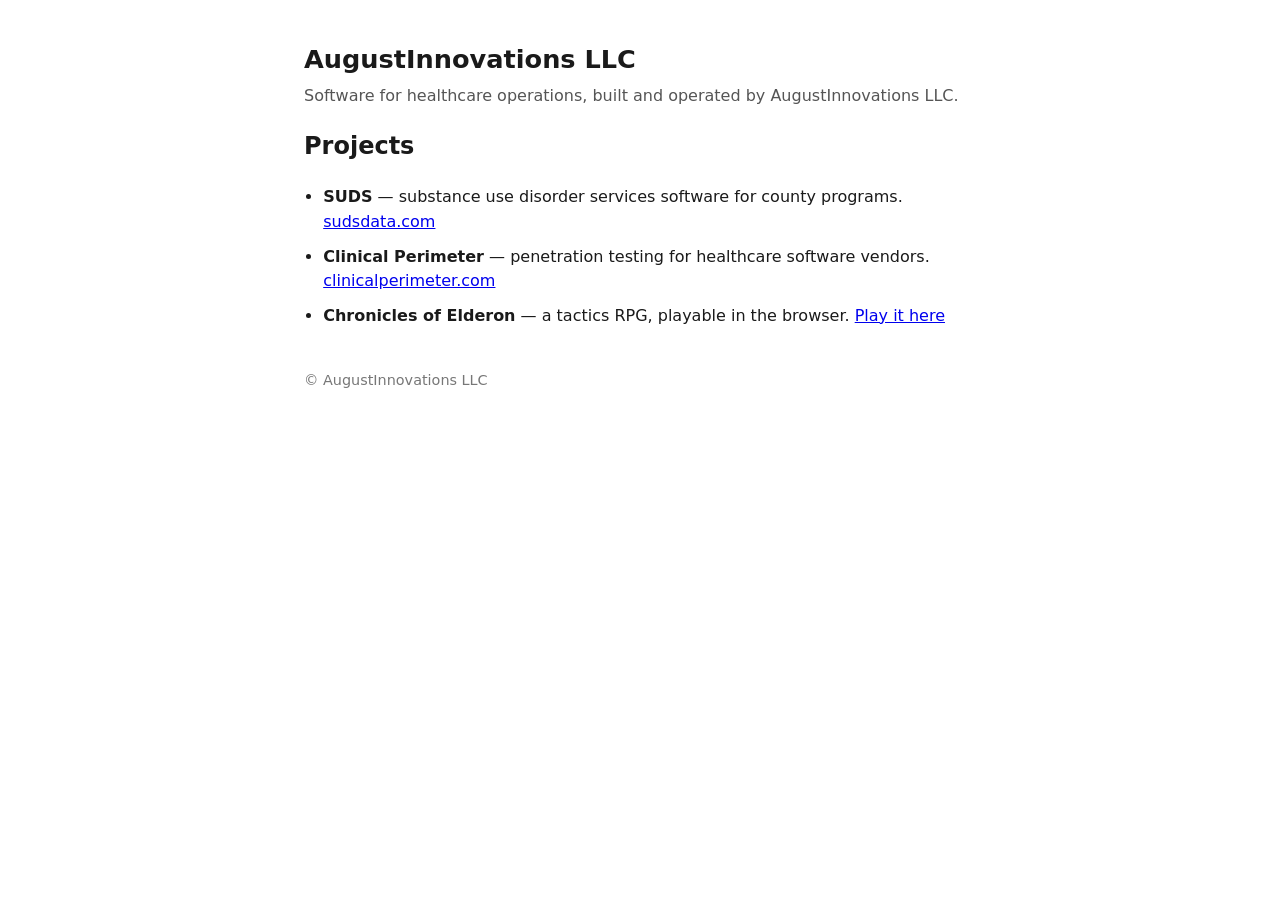
==== index.html @ 12261acc "Add root user site: assetlinks.json for Elderon TWA + landing page" ====
<!DOCTYPE html>
<html lang="en">
<head>
<meta charset="utf-8">
<meta name="viewport" content="width=device-width, initial-scale=1">
<title>AugustInnovations LLC</title>
<style>
  body { font-family: system-ui, -apple-system, Segoe UI, Roboto, sans-serif; margin: 2.5rem auto; max-width: 42rem; padding: 0 1rem; line-height: 1.55; color: #1a1a1a; }
  h1 { font-size: 1.6rem; margin-bottom: 0.25rem; }
  p.tagline { color: #555; margin-top: 0; }
  ul { padding-left: 1.2rem; }
  li { margin: 0.6rem 0; }
  footer { margin-top: 2.5rem; color: #777; font-size: 0.9rem; }
</style>
</head>
<body>
<h1>AugustInnovations LLC</h1>
<p class="tagline">Software for healthcare operations, built and operated by AugustInnovations LLC.</p>

<h2>Projects</h2>
<ul>
  <li><strong>SUDS</strong> — substance use disorder services software for county programs. <a href="https://sudsdata.com">sudsdata.com</a></li>
  <li><strong>Clinical Perimeter</strong> — penetration testing for healthcare software vendors. <a href="https://clinicalperimeter.com">clinicalperimeter.com</a></li>
  <li><strong>Chronicles of Elderon</strong> — a tactics RPG, playable in the browser. <a href="https://taugustincst.github.io/fftremake/">Play it here</a></li>
</ul>

<footer>© AugustInnovations LLC</footer>
</body>
</html>
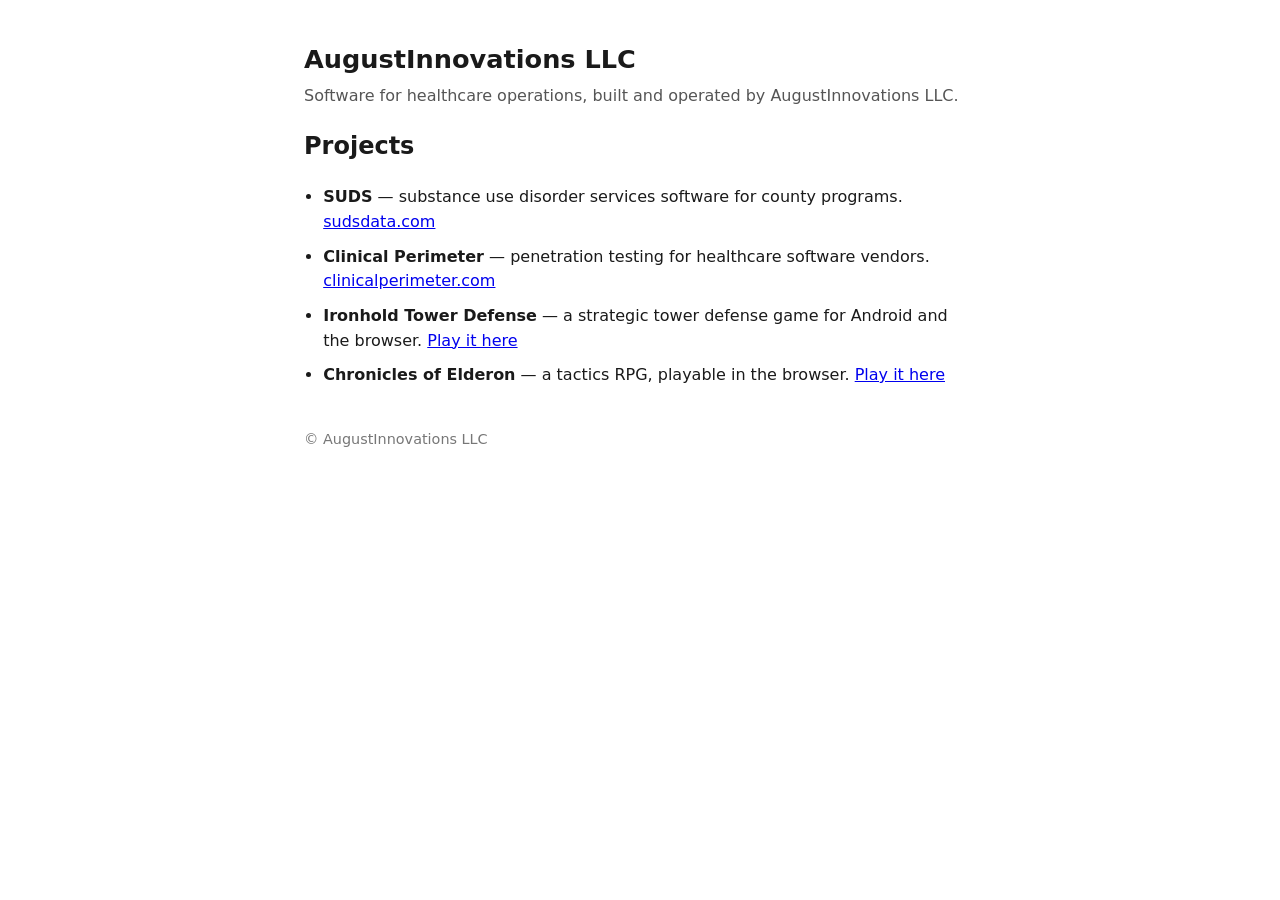
==== commit 85ae603c: "Add Ironhold Tower Defense: PWA game with Google Play (TWA) packaging A complete HTML5 canvas tower " ====
--- a/index.html
+++ b/index.html
@@ -21,6 +21,7 @@
 <ul>
   <li><strong>SUDS</strong> — substance use disorder services software for county programs. <a href="https://sudsdata.com">sudsdata.com</a></li>
   <li><strong>Clinical Perimeter</strong> — penetration testing for healthcare software vendors. <a href="https://clinicalperimeter.com">clinicalperimeter.com</a></li>
+  <li><strong>Ironhold Tower Defense</strong> — a strategic tower defense game for Android and the browser. <a href="https://taugustincst.github.io/ironhold/">Play it here</a></li>
   <li><strong>Chronicles of Elderon</strong> — a tactics RPG, playable in the browser. <a href="https://taugustincst.github.io/fftremake/">Play it here</a></li>
 </ul>
 
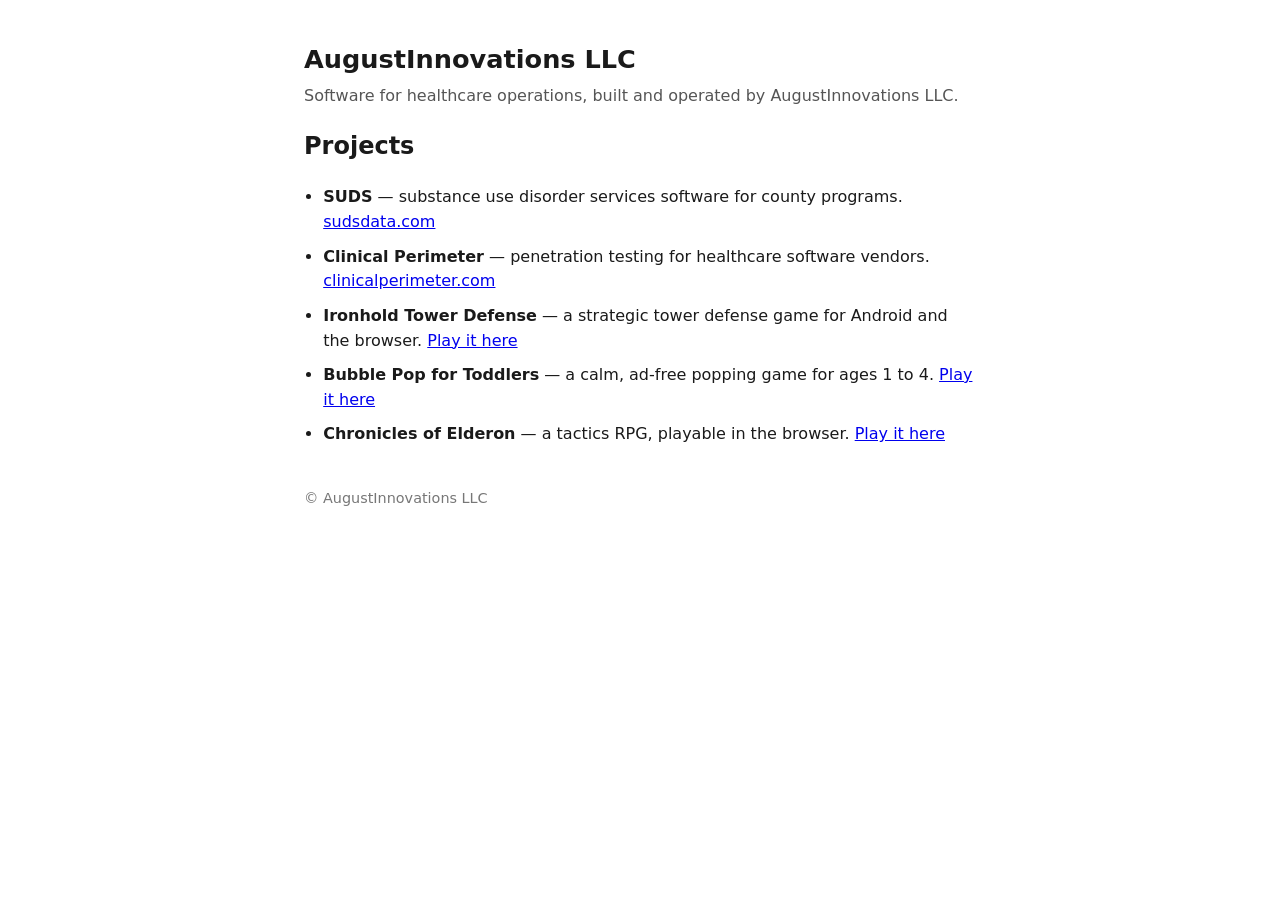
==== commit 16677b96: "Add Bubble Pop for Toddlers: kids PWA game with Google Play (TWA) packaging No existing bubble pop p" ====
--- a/index.html
+++ b/index.html
@@ -22,6 +22,7 @@
   <li><strong>SUDS</strong> — substance use disorder services software for county programs. <a href="https://sudsdata.com">sudsdata.com</a></li>
   <li><strong>Clinical Perimeter</strong> — penetration testing for healthcare software vendors. <a href="https://clinicalperimeter.com">clinicalperimeter.com</a></li>
   <li><strong>Ironhold Tower Defense</strong> — a strategic tower defense game for Android and the browser. <a href="https://taugustincst.github.io/ironhold/">Play it here</a></li>
+  <li><strong>Bubble Pop for Toddlers</strong> — a calm, ad-free popping game for ages 1 to 4. <a href="https://taugustincst.github.io/bubblepop/">Play it here</a></li>
   <li><strong>Chronicles of Elderon</strong> — a tactics RPG, playable in the browser. <a href="https://taugustincst.github.io/fftremake/">Play it here</a></li>
 </ul>
 
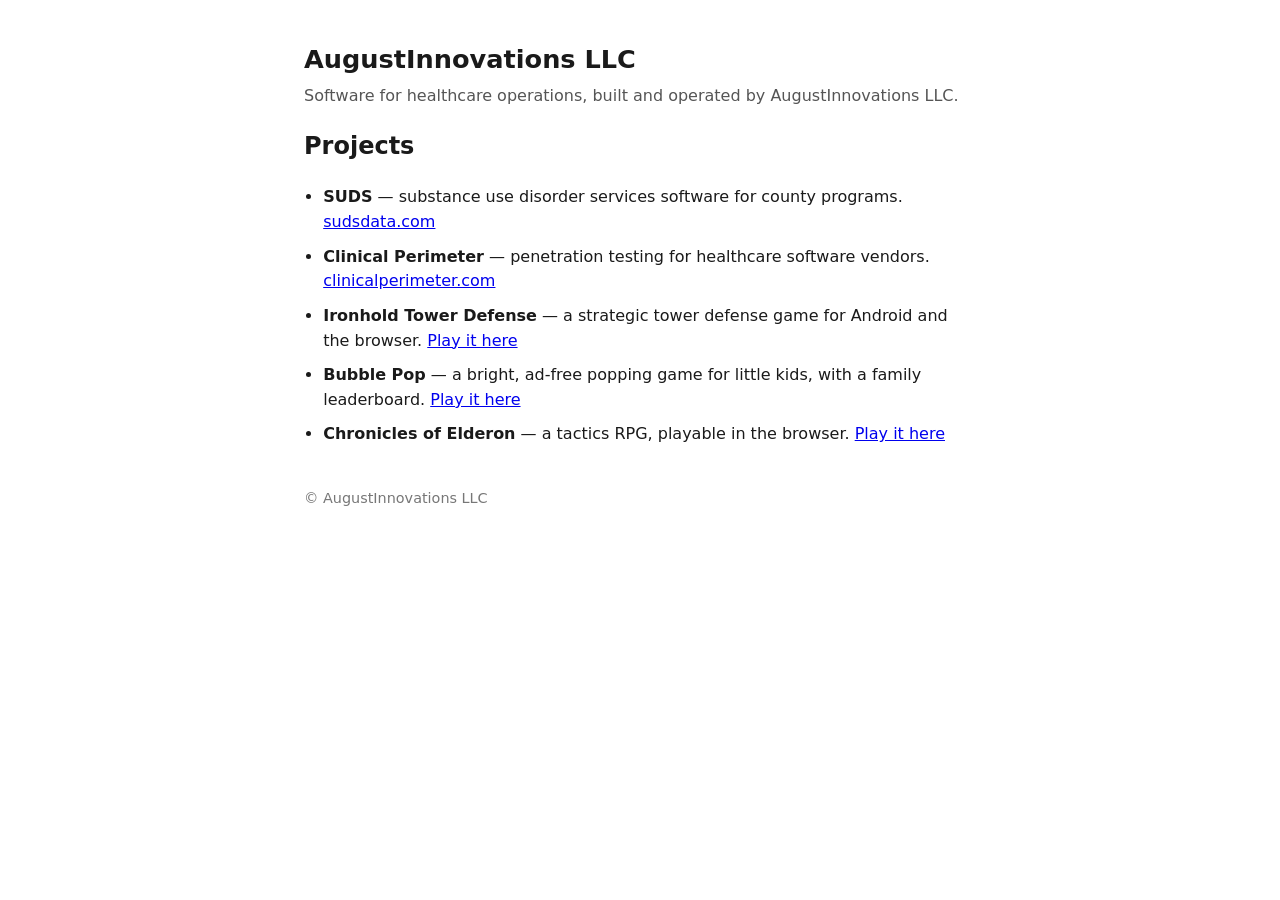
==== commit f0afb702: "Replace stand-in Bubble Pop with the original artifact game, packaged for Play The original Bubble P" ====
--- a/index.html
+++ b/index.html
@@ -22,7 +22,7 @@
   <li><strong>SUDS</strong> — substance use disorder services software for county programs. <a href="https://sudsdata.com">sudsdata.com</a></li>
   <li><strong>Clinical Perimeter</strong> — penetration testing for healthcare software vendors. <a href="https://clinicalperimeter.com">clinicalperimeter.com</a></li>
   <li><strong>Ironhold Tower Defense</strong> — a strategic tower defense game for Android and the browser. <a href="https://taugustincst.github.io/ironhold/">Play it here</a></li>
-  <li><strong>Bubble Pop for Toddlers</strong> — a calm, ad-free popping game for ages 1 to 4. <a href="https://taugustincst.github.io/bubblepop/">Play it here</a></li>
+  <li><strong>Bubble Pop</strong> — a bright, ad-free popping game for little kids, with a family leaderboard. <a href="https://taugustincst.github.io/bubblepop/">Play it here</a></li>
   <li><strong>Chronicles of Elderon</strong> — a tactics RPG, playable in the browser. <a href="https://taugustincst.github.io/fftremake/">Play it here</a></li>
 </ul>
 
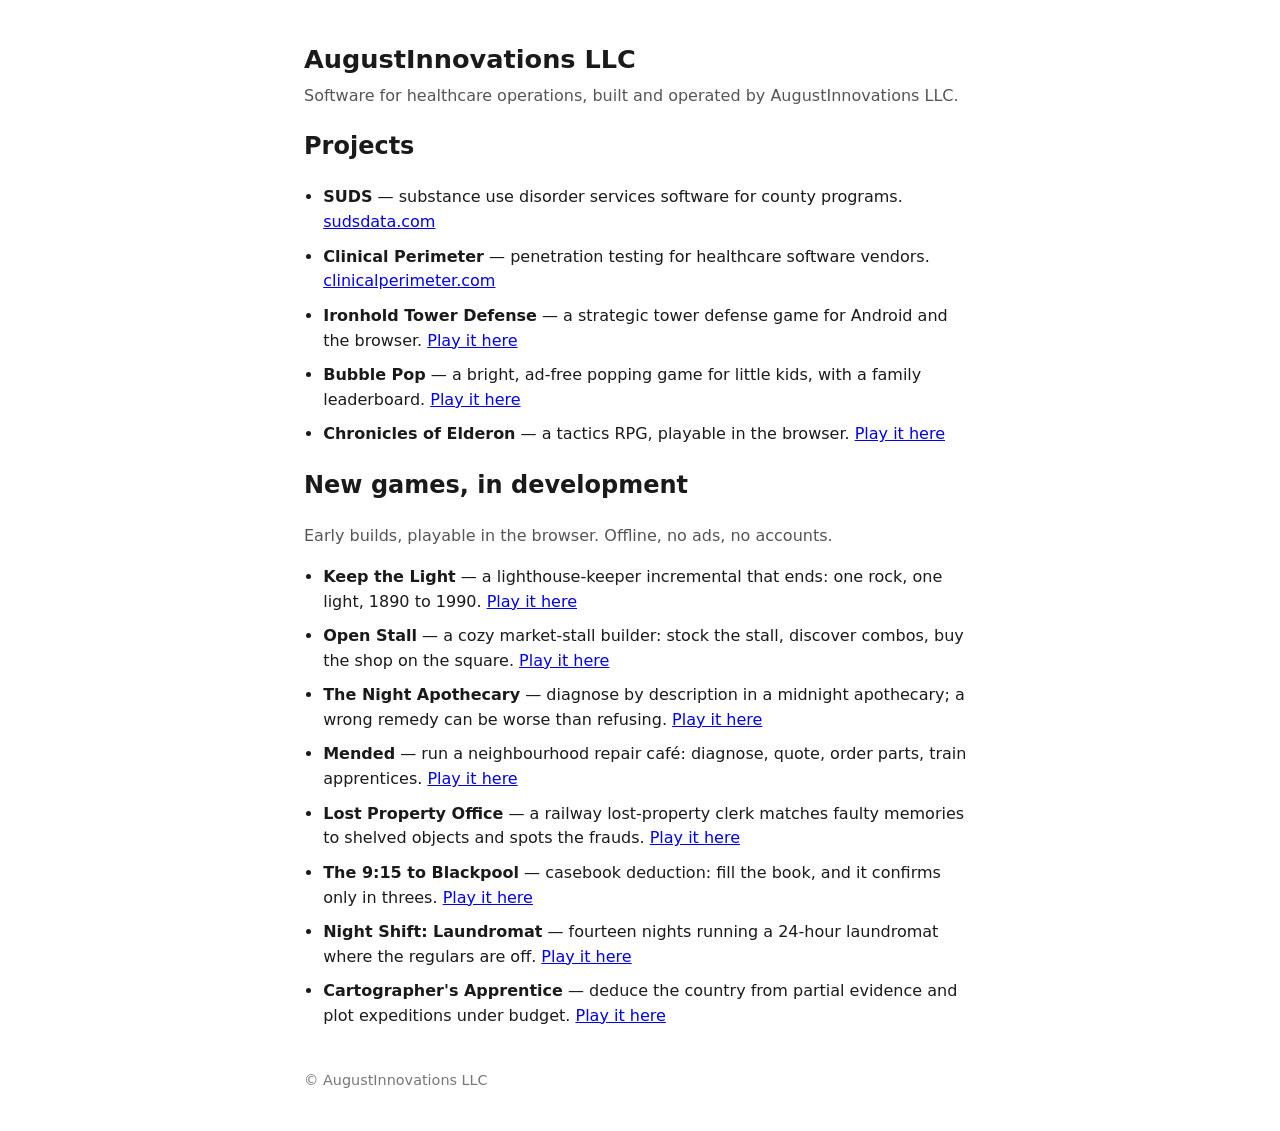
==== commit 468b4f7e: "Landing page: list the eight new games in development Co-Authored-By: Claude Fable 5.1 <noreply@anth" ====
--- a/index.html
+++ b/index.html
@@ -26,6 +26,19 @@
   <li><strong>Chronicles of Elderon</strong> — a tactics RPG, playable in the browser. <a href="https://taugustincst.github.io/fftremake/">Play it here</a></li>
 </ul>
 
+<h2>New games, in development</h2>
+<p class="tagline">Early builds, playable in the browser. Offline, no ads, no accounts.</p>
+<ul>
+  <li><strong>Keep the Light</strong> — a lighthouse-keeper incremental that ends: one rock, one light, 1890 to 1990. <a href="https://taugustincst.github.io/project-shell-04/">Play it here</a></li>
+  <li><strong>Open Stall</strong> — a cozy market-stall builder: stock the stall, discover combos, buy the shop on the square. <a href="https://taugustincst.github.io/project-shell-01/">Play it here</a></li>
+  <li><strong>The Night Apothecary</strong> — diagnose by description in a midnight apothecary; a wrong remedy can be worse than refusing. <a href="https://taugustincst.github.io/project-shell-02/">Play it here</a></li>
+  <li><strong>Mended</strong> — run a neighbourhood repair café: diagnose, quote, order parts, train apprentices. <a href="https://taugustincst.github.io/project-shell-03/">Play it here</a></li>
+  <li><strong>Lost Property Office</strong> — a railway lost-property clerk matches faulty memories to shelved objects and spots the frauds. <a href="https://taugustincst.github.io/project-shell-05/">Play it here</a></li>
+  <li><strong>The 9:15 to Blackpool</strong> — casebook deduction: fill the book, and it confirms only in threes. <a href="https://taugustincst.github.io/project-shell-06/">Play it here</a></li>
+  <li><strong>Night Shift: Laundromat</strong> — fourteen nights running a 24-hour laundromat where the regulars are off. <a href="https://taugustincst.github.io/project-shell-07/">Play it here</a></li>
+  <li><strong>Cartographer's Apprentice</strong> — deduce the country from partial evidence and plot expeditions under budget. <a href="https://taugustincst.github.io/project-shell-08/">Play it here</a></li>
+</ul>
+
 <footer>© AugustInnovations LLC</footer>
 </body>
 </html>
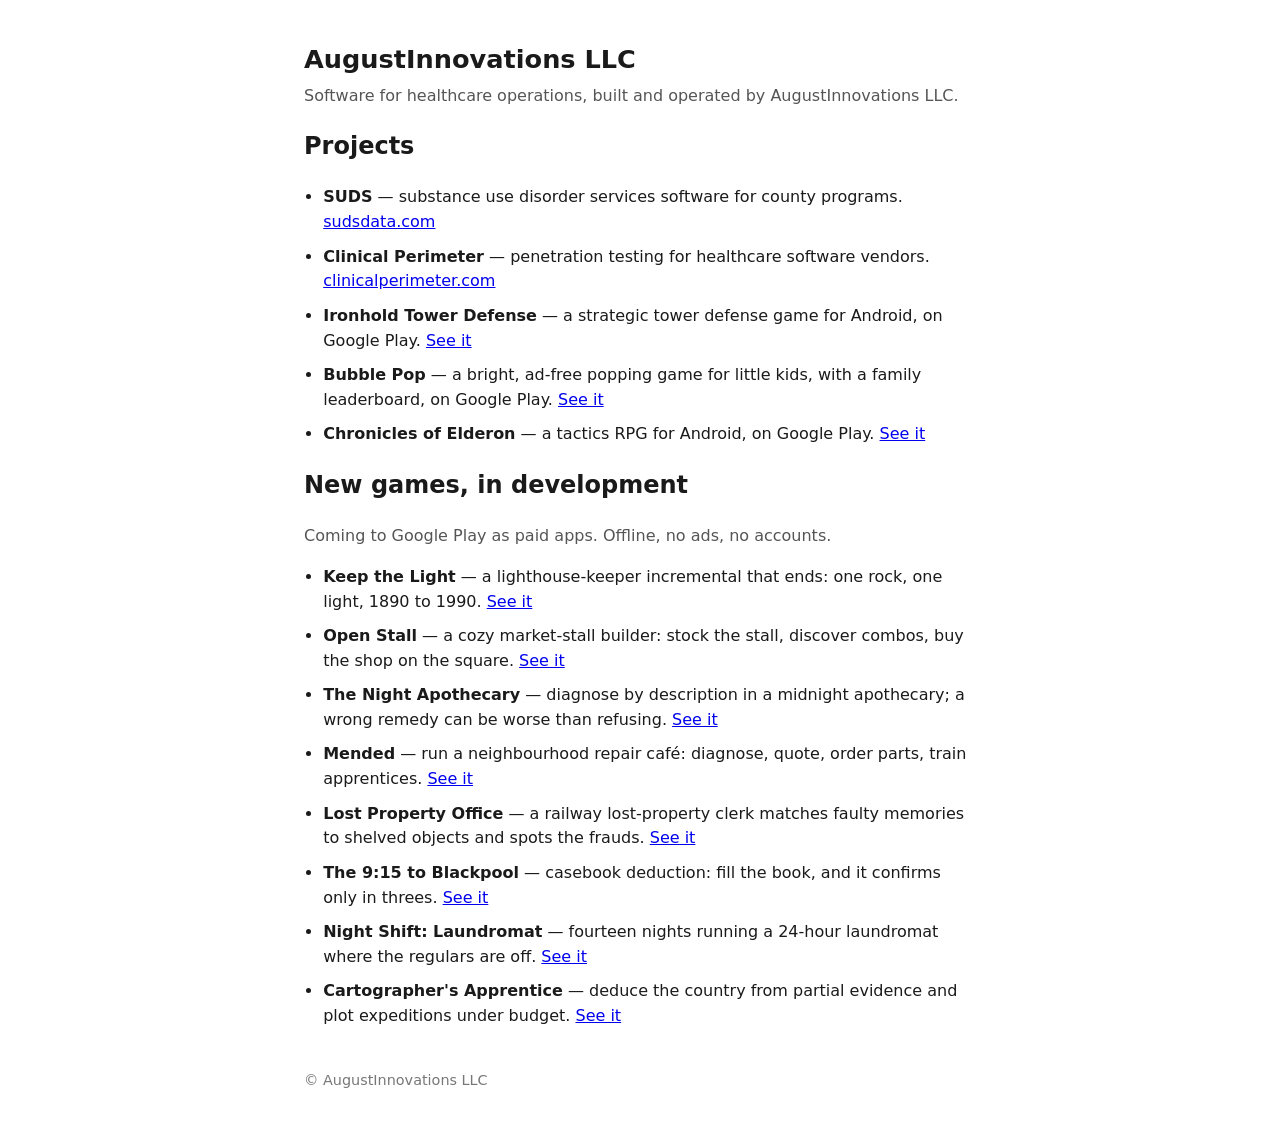
==== commit 567911cc: "Home page: the games are paid Google Play apps, not free in the browser Every game is now sold on Go" ====
--- a/index.html
+++ b/index.html
@@ -3,6 +3,7 @@
 <head>
 <meta charset="utf-8">
 <meta name="viewport" content="width=device-width, initial-scale=1">
+<meta name="description" content="AugustInnovations LLC builds and operates software for healthcare operations: SUDS, Clinical Perimeter, and the games Ironhold Tower Defense, Bubble Pop and Chronicles of Elderon.">
 <title>AugustInnovations LLC</title>
 <style>
   body { font-family: system-ui, -apple-system, Segoe UI, Roboto, sans-serif; margin: 2.5rem auto; max-width: 42rem; padding: 0 1rem; line-height: 1.55; color: #1a1a1a; }
@@ -21,22 +22,22 @@
 <ul>
   <li><strong>SUDS</strong> — substance use disorder services software for county programs. <a href="https://sudsdata.com">sudsdata.com</a></li>
   <li><strong>Clinical Perimeter</strong> — penetration testing for healthcare software vendors. <a href="https://clinicalperimeter.com">clinicalperimeter.com</a></li>
-  <li><strong>Ironhold Tower Defense</strong> — a strategic tower defense game for Android and the browser. <a href="https://taugustincst.github.io/ironhold/">Play it here</a></li>
-  <li><strong>Bubble Pop</strong> — a bright, ad-free popping game for little kids, with a family leaderboard. <a href="https://taugustincst.github.io/bubblepop/">Play it here</a></li>
-  <li><strong>Chronicles of Elderon</strong> — a tactics RPG, playable in the browser. <a href="https://taugustincst.github.io/fftremake/">Play it here</a></li>
+  <li><strong>Ironhold Tower Defense</strong> — a strategic tower defense game for Android, on Google Play. <a href="https://taugustincst.github.io/ironhold/">See it</a></li>
+  <li><strong>Bubble Pop</strong> — a bright, ad-free popping game for little kids, with a family leaderboard, on Google Play. <a href="https://taugustincst.github.io/bubblepop/">See it</a></li>
+  <li><strong>Chronicles of Elderon</strong> — a tactics RPG for Android, on Google Play. <a href="https://taugustincst.github.io/fftremake/">See it</a></li>
 </ul>
 
 <h2>New games, in development</h2>
-<p class="tagline">Early builds, playable in the browser. Offline, no ads, no accounts.</p>
+<p class="tagline">Coming to Google Play as paid apps. Offline, no ads, no accounts.</p>
 <ul>
-  <li><strong>Keep the Light</strong> — a lighthouse-keeper incremental that ends: one rock, one light, 1890 to 1990. <a href="https://taugustincst.github.io/project-shell-04/">Play it here</a></li>
-  <li><strong>Open Stall</strong> — a cozy market-stall builder: stock the stall, discover combos, buy the shop on the square. <a href="https://taugustincst.github.io/project-shell-01/">Play it here</a></li>
-  <li><strong>The Night Apothecary</strong> — diagnose by description in a midnight apothecary; a wrong remedy can be worse than refusing. <a href="https://taugustincst.github.io/project-shell-02/">Play it here</a></li>
-  <li><strong>Mended</strong> — run a neighbourhood repair café: diagnose, quote, order parts, train apprentices. <a href="https://taugustincst.github.io/project-shell-03/">Play it here</a></li>
-  <li><strong>Lost Property Office</strong> — a railway lost-property clerk matches faulty memories to shelved objects and spots the frauds. <a href="https://taugustincst.github.io/project-shell-05/">Play it here</a></li>
-  <li><strong>The 9:15 to Blackpool</strong> — casebook deduction: fill the book, and it confirms only in threes. <a href="https://taugustincst.github.io/project-shell-06/">Play it here</a></li>
-  <li><strong>Night Shift: Laundromat</strong> — fourteen nights running a 24-hour laundromat where the regulars are off. <a href="https://taugustincst.github.io/project-shell-07/">Play it here</a></li>
-  <li><strong>Cartographer's Apprentice</strong> — deduce the country from partial evidence and plot expeditions under budget. <a href="https://taugustincst.github.io/project-shell-08/">Play it here</a></li>
+  <li><strong>Keep the Light</strong> — a lighthouse-keeper incremental that ends: one rock, one light, 1890 to 1990. <a href="https://taugustincst.github.io/project-shell-04/">See it</a></li>
+  <li><strong>Open Stall</strong> — a cozy market-stall builder: stock the stall, discover combos, buy the shop on the square. <a href="https://taugustincst.github.io/project-shell-01/">See it</a></li>
+  <li><strong>The Night Apothecary</strong> — diagnose by description in a midnight apothecary; a wrong remedy can be worse than refusing. <a href="https://taugustincst.github.io/project-shell-02/">See it</a></li>
+  <li><strong>Mended</strong> — run a neighbourhood repair café: diagnose, quote, order parts, train apprentices. <a href="https://taugustincst.github.io/project-shell-03/">See it</a></li>
+  <li><strong>Lost Property Office</strong> — a railway lost-property clerk matches faulty memories to shelved objects and spots the frauds. <a href="https://taugustincst.github.io/project-shell-05/">See it</a></li>
+  <li><strong>The 9:15 to Blackpool</strong> — casebook deduction: fill the book, and it confirms only in threes. <a href="https://taugustincst.github.io/project-shell-06/">See it</a></li>
+  <li><strong>Night Shift: Laundromat</strong> — fourteen nights running a 24-hour laundromat where the regulars are off. <a href="https://taugustincst.github.io/project-shell-07/">See it</a></li>
+  <li><strong>Cartographer's Apprentice</strong> — deduce the country from partial evidence and plot expeditions under budget. <a href="https://taugustincst.github.io/project-shell-08/">See it</a></li>
 </ul>
 
 <footer>© AugustInnovations LLC</footer>
